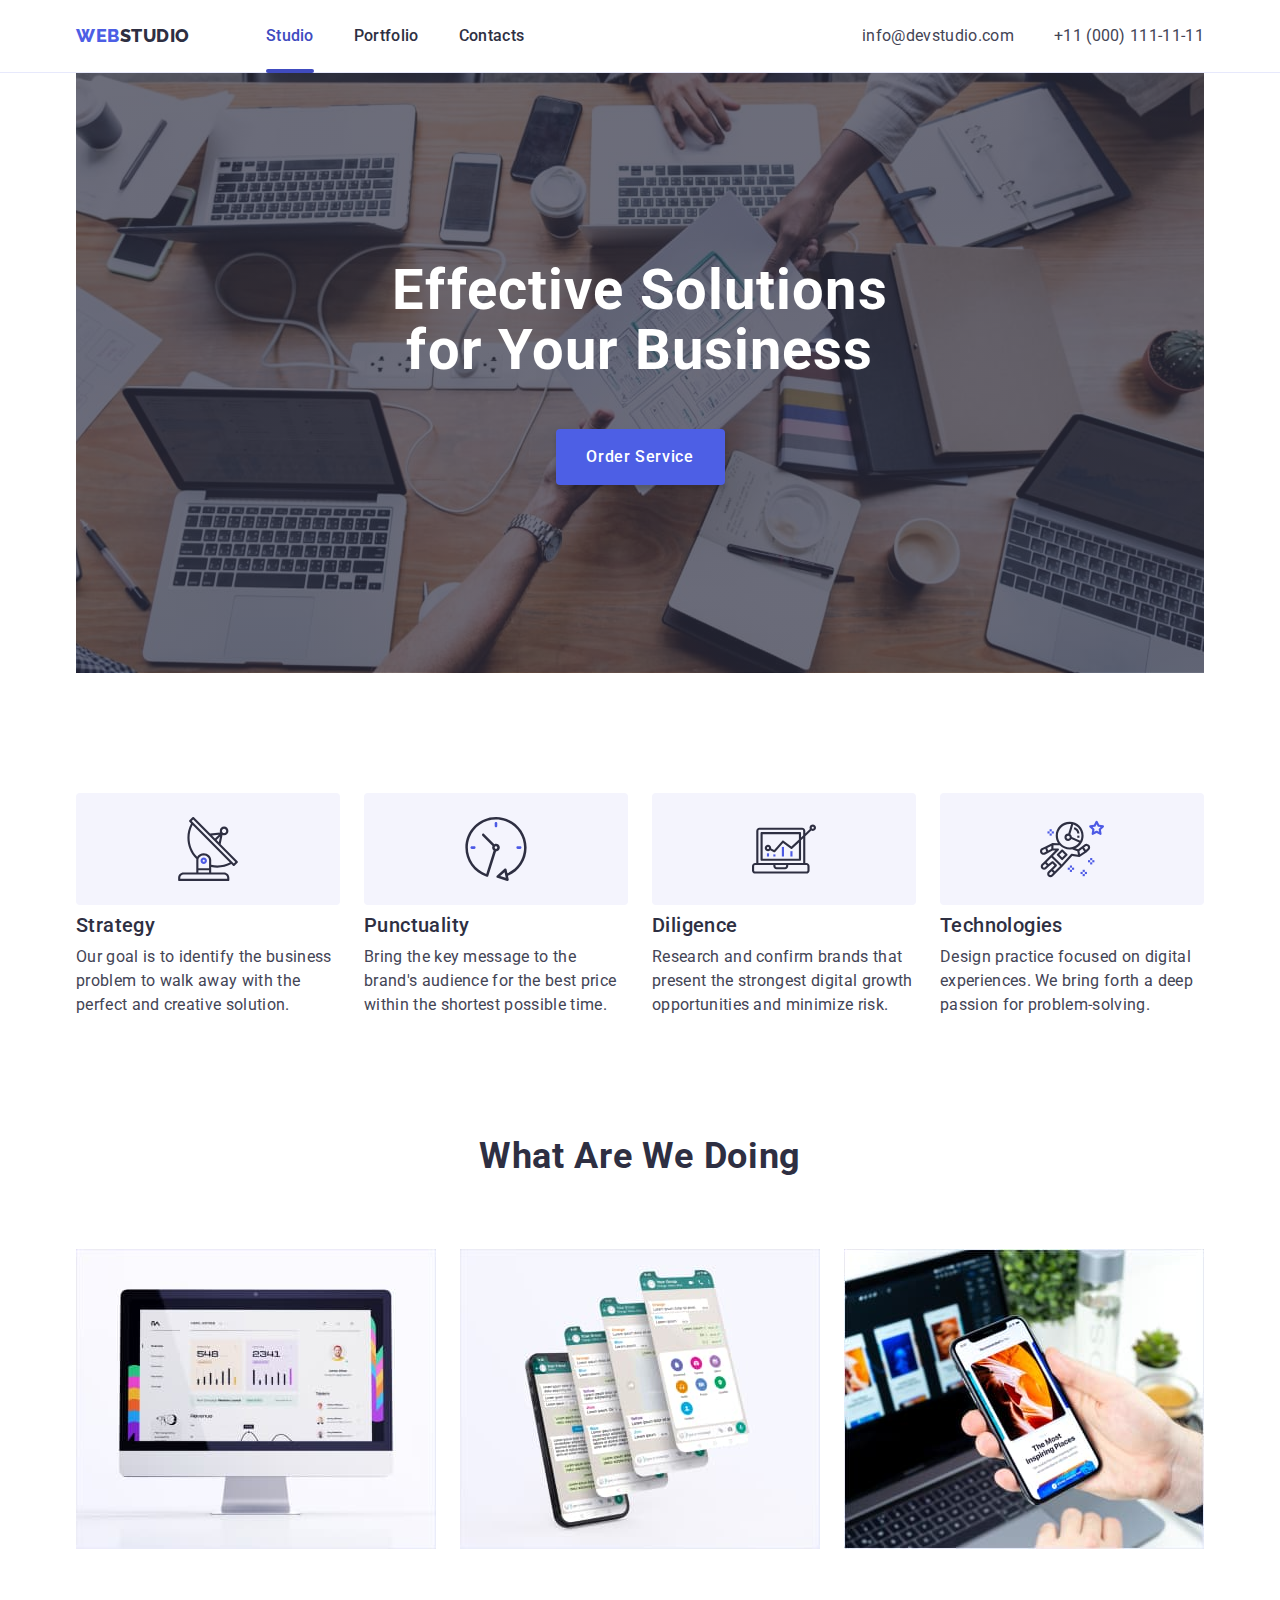
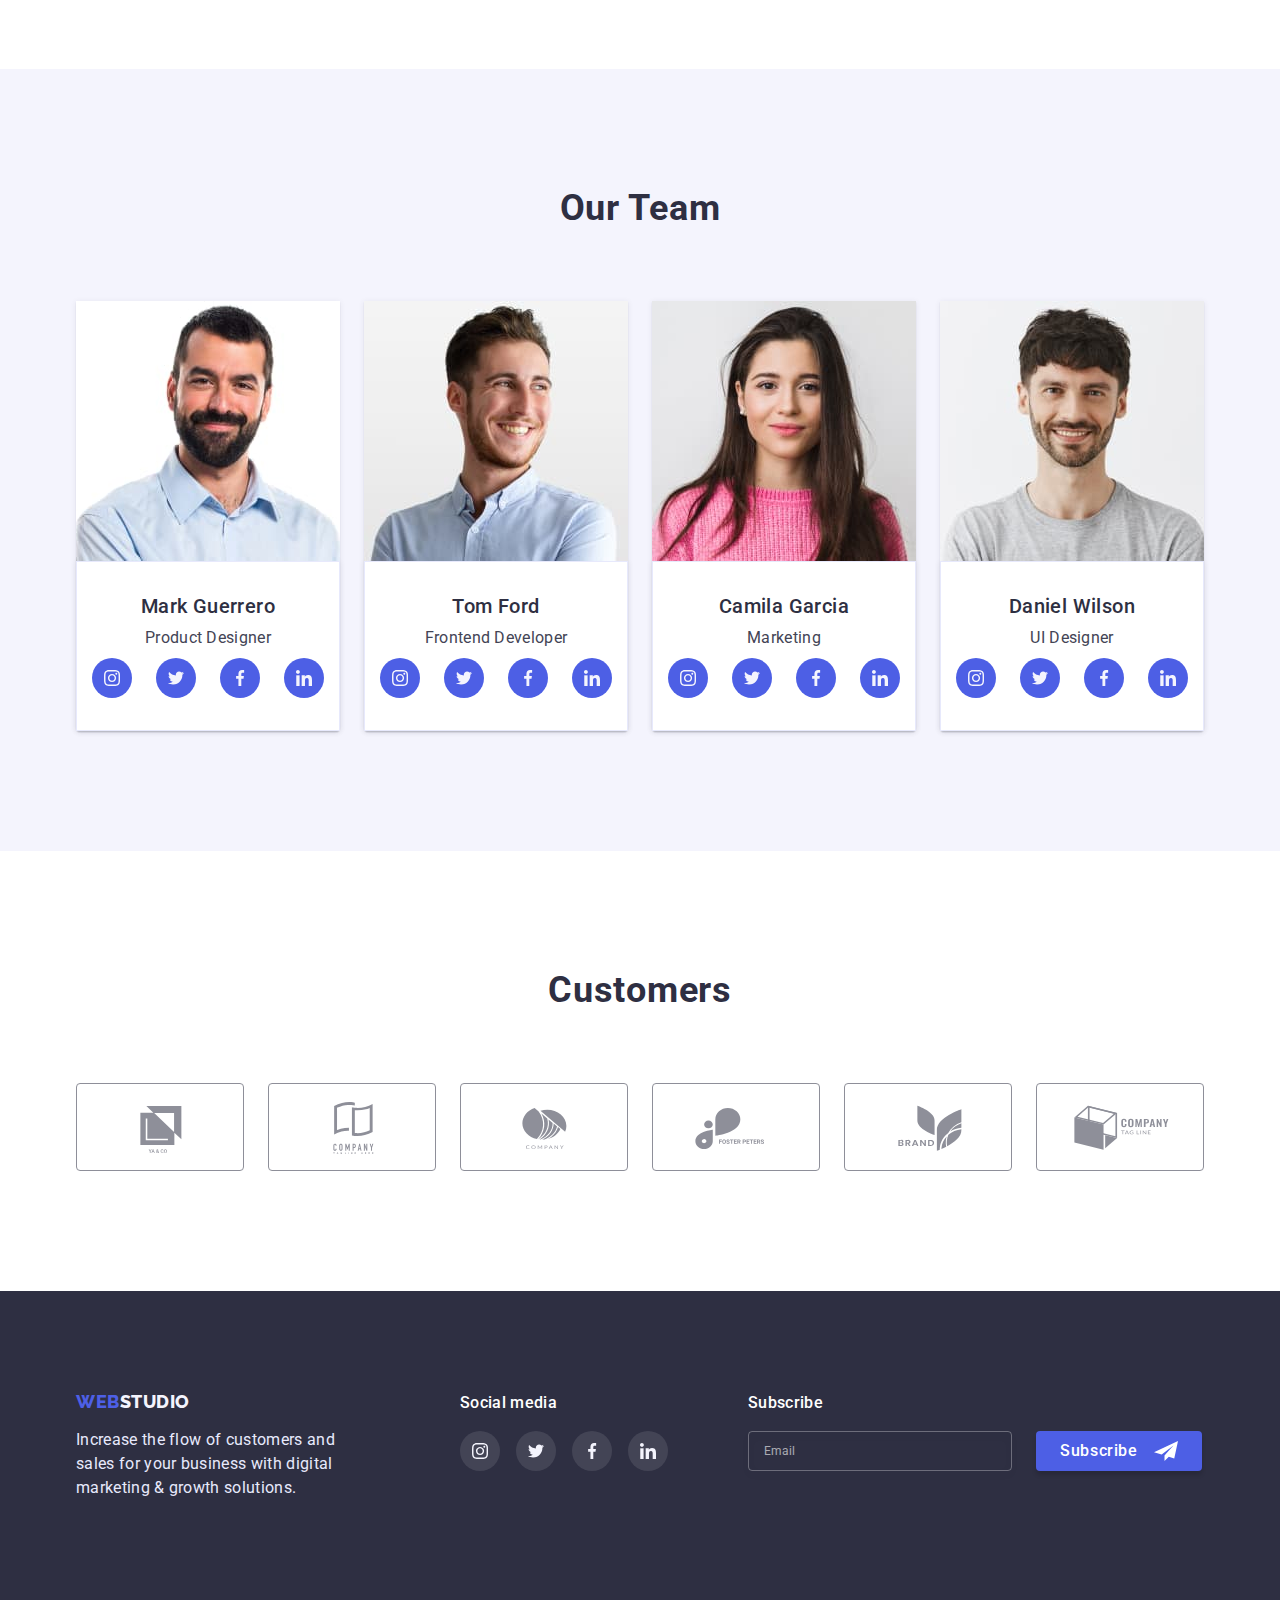
==== index.html @ 73559b74 "modal window" ====
<!DOCTYPE html>
<html lang="en">
<head>
    <meta charset="UTF-8">
    <meta http-equiv="X-UA-Compatible" content="IE=edge">
    <meta name="viewport" content="width=device-width, initial-scale=1.0">
    <title>Document</title>
    <link rel="preconnect" href="https://fonts.googleapis.com"><link rel="preconnect" href="https://fonts.gstatic.com" crossorigin><link href="https://fonts.googleapis.com/css2?family=Raleway:wght@800&family=Roboto:wght@400;500;700;900&display=swap" rel="stylesheet">
    <link rel="stylesheet" href="https://cdn.jsdelivr.net/npm/modern-normalize@1.1.0/modern-normalize.min.css">
    <link rel="stylesheet" href="css/style.css">
</head>
<body>
    <!--HEADER-->
    <header class="page-header">
        <div class="container page-header-container">
            <nav class="page-nav">
                <a class="logo logo-header link" href="#">
                    <p class="logo-text-part-one">Web<span class="logo-text-part-two-theme-light">Studio</span></p>
                </a>
                <ul class="menu list">
                    <li class="menu-item">
                        <a class="memu-link-active menu-link link" href="">Studio</a></li>
                    <li class="menu-item">
                        <a class="menu-link link" href="portfolio.html">Portfolio</a></li>
                    <li class="menu-item">
                        <a class="menu-link link" href="">Contacts</a></li>
                </ul>
            </nav>
            <ul class="contact list">
                <li class="contact-item">
                    <a class="contact-link link" href="mailto:info@devstudio.com">info@devstudio.com</a></li>
                <li class="contact-item">
                    <a class="contact-link link" href="tel:+110001111111">+11 (000) 111-11-11</a></li>
            </ul> 
        </div>    
    </header>
    <main>
        <!--HERO-->
        <section class="hero">
            <div class="container">
                <div class="hero-content-wrapper">
                    <h1 class="title text-center">Effective Solutions for Your Business</h1>
                    <button class="btn modal-btn" type="button" data-modal-open>Order Service</button>
                </div>               
            </div>           
        </section>
        <!--ADVANTADES-->
        <section class="advantades section">
            <div class="container">
                <h2 class="visually-hidden heading">Advantades</h2>
                <ul class="employees list">
                    <li class="employees-card-advantades">
                        <div class="thumb">
                            <svg class="advantades-list-icon" width="64" height="64">
                                <use href="./images/icons.svg#icon-antenna"></use>
                            </svg>
                        </div>

                        <h3 class="subtitle">Strategy</h3>
                        <p class="text-body">Our goal is to identify the business problem to walk away with the perfect and creative solution. </p>
                    </li>
                    <li class="employees-card-advantades">
                        <div class="thumb">
                            <svg class="advantades-list-icon" width="64" height="64">
                                <use href="./images/icons.svg#icon-clock"></use>
                            </svg>
                        </div>
                        <h3 class="subtitle">Punctuality</h3>
                        <p class="text-body">Bring the key message to the brand's audience for the best price within the shortest possible time.</p>
                    </li>
                    <li class="employees-card-advantades">
                        <div class="thumb">
                            <svg class="advantades-list-icon" width="64" height="64">
                                <use href="./images/icons.svg#icon-diagram"></use>
                            </svg>
                        </div>
                        <h3 class="subtitle">Diligence</h3>
                        <p class="text-body">Research and confirm brands that present the strongest digital growth opportunities and minimize risk.</p>
                    </li>
                    <li class="employees-card-advantades">
                        <div class="thumb">
                            <svg class="advantades-list-icon" width="64" height="64">
                                <use href="./images/icons.svg#icon-astronaut"></use>
                            </svg>
                        </div>
                        <h3 class="subtitle">Technologies</h3>
                        <p class="text-body">Design practice focused on digital experiences. We bring forth a deep passion for problem-solving.</p>
                    </li>
                </ul>
            </div>
        </section>
        <!--WHAT ARE WE DOING-->
        <section class="services">
            <div class="container">
                <h2 class="heading text-center">What are we doing</h2>
                <ul class="employees list">
                    <li class="employees-card">
                        <img
                            src="./images/what_are_we_doing/web_site.jpg" 
                            alt="Web Site"
                            width="360"
                            height="300"
                        >
                    </li>
                    <li class="employees-card">
                        <img
                            src="./images/what_are_we_doing/app.jpg" 
                            alt="App"
                            width="360"
                            height="300"
                        >
                    </li>
                    <li class="employees-card">
                        <img
                            src="./images/what_are_we_doing/design.jpg" 
                            alt="Design"
                            width="360"
                            height="300"
                        >
                    </li>
                </ul>
            </div>           
        </section>
        <!--OUR TEAM-->
        <section class="team section">
            <div class="container">
                <h2 class="heading text-center">Our Team</h2>
                <ul class="employees list">
                    <li class="employees-card-four">
                        <img
                            src="./images/our_team/product_designer.jpg" 
                            alt="product designer photo"
                            width="264"
                            height="260"
                        >
                        <div class="employees-card-content-wraper employees-card-content-wraper-team">
                            <h3 class="text-center subtitle">Mark Guerrero</h3>
                            <p class="employees-position text-body text-center">Product Designer</p>
                            <ul class="social-list list">
                                <li class="social-list-item">
                                    <a href="" class="social-list-link">
                                        <svg class="social-list-icon" width="16" height="16">
                                            <use href="./images/icons.svg#icon-instagram"></use>
                                        </svg>
                                    </a>
                                </li>
                                <li class="social-list-item">
                                    <a href="" class="social-list-link">
                                        <svg class="social-list-icon" width="16" height="16">
                                            <use href="./images/icons.svg#icon-twitter"></use>
                                        </svg>
                                    </a>
                                </li>
                                <li class="social-list-item">
                                    <a href="" class="social-list-link">
                                        <svg class="social-list-icon" width="16" height="16">
                                            <use href="./images/icons.svg#icon-facebook"></use>
                                        </svg>
                                    </a>
                                </li>
                                <li class="social-list-item">
                                    <a href="" class="social-list-link">
                                        <svg class="social-list-icon" width="16" height="16">
                                            <use href="./images/icons.svg#icon-linkedin"></use>
                                        </svg>
                                    </a>
                                </li>
                            </ul>
                        </div>                       
                    </li>
                    <li class="employees-card-four">
                        <img
                            src="./images/our_team/frontend_developer.jpg" 
                            alt="frontend developer photo"
                            width="264"
                            height="260"
                        >
                        <div class="employees-card-content-wraper employees-card-content-wraper-team">
                            <h3 class="text-center subtitle">Tom Ford</h3>
                            <p class="employees-position text-body text-center">Frontend Developer</p>
                            <ul class="social-list list">
                                <li class="social-list-item">
                                    <a href="" class="social-list-link">
                                        <svg class="social-list-icon" width="16" height="16">
                                            <use href="./images/icons.svg#icon-instagram"></use>
                                        </svg>
                                    </a>
                                </li>
                                <li class="social-list-item">
                                    <a href="" class="social-list-link">
                                        <svg class="social-list-icon" width="16" height="16">
                                            <use href="./images/icons.svg#icon-twitter"></use>
                                        </svg>
                                    </a>
                                </li>
                                <li class="social-list-item">
                                    <a href="" class="social-list-link">
                                        <svg class="social-list-icon" width="16" height="16">
                                            <use href="./images/icons.svg#icon-facebook"></use>
                                        </svg>
                                    </a>
                                </li>
                                <li class="social-list-item">
                                    <a href="" class="social-list-link">
                                        <svg class="social-list-icon" width="16" height="16">
                                            <use href="./images/icons.svg#icon-linkedin"></use>
                                        </svg>
                                    </a>
                                </li>
                            </ul>      
                        </div>                       
                    </li>
                    <li class="employees-card-four">
                        <img
                            src="./images/our_team/marketing.jpg" 
                            alt="marketing photo"
                            width="264"
                            height="260"
                        >
                        <div class="employees-card-content-wraper employees-card-content-wraper-team">
                            <h3 class="text-center subtitle">Camila Garcia</h3>
                            <p class="employees-position text-body text-center">Marketing</p>
                            <ul class="social-list list">
                                <li class="social-list-item">
                                    <a href="" class="social-list-link">
                                        <svg class="social-list-icon" width="16" height="16">
                                            <use href="./images/icons.svg#icon-instagram"></use>
                                        </svg>
                                    </a>
                                </li>
                                <li class="social-list-item">
                                    <a href="" class="social-list-link">
                                        <svg class="social-list-icon" width="16" height="16">
                                            <use href="./images/icons.svg#icon-twitter"></use>
                                        </svg>
                                    </a>
                                </li>
                                <li class="social-list-item">
                                    <a href="" class="social-list-link">
                                        <svg class="social-list-icon" width="16" height="16">
                                            <use href="./images/icons.svg#icon-facebook"></use>
                                        </svg>
                                    </a>
                                </li>
                                <li class="social-list-item">
                                    <a href="" class="social-list-link">
                                        <svg class="social-list-icon" width="16" height="16">
                                            <use href="./images/icons.svg#icon-linkedin"></use>
                                        </svg>
                                    </a>
                                </li>
                            </ul>        
                        </div>                      
                    </li>
                    <li class="employees-card-four">
                        <img
                            src="./images/our_team/ui_designer.jpg" 
                            alt="ui designer photo"
                            width="264"
                            height="260"
                        >
                        <div class="employees-card-content-wraper employees-card-content-wraper-team">
                            <h3 class="text-center subtitle">Daniel Wilson</h3>
                            <p class="employees-position text-body text-center">UI Designer</p>
                            <ul class="social-list list">
                                <li class="social-list-item">
                                    <a href="" class="social-list-link">
                                        <svg class="social-list-icon" width="16" height="16">
                                            <use href="./images/icons.svg#icon-instagram"></use>
                                        </svg>
                                    </a>
                                </li>
                                <li class="social-list-item">
                                    <a href="" class="social-list-link">
                                        <svg class="social-list-icon" width="16" height="16">
                                            <use href="./images/icons.svg#icon-twitter"></use>
                                        </svg>
                                    </a>
                                </li>
                                <li class="social-list-item">
                                    <a href="" class="social-list-link">
                                        <svg class="social-list-icon" width="16" height="16">
                                            <use href="./images/icons.svg#icon-facebook"></use>
                                        </svg>
                                    </a>
                                </li>
                                <li class="social-list-item">
                                    <a href="" class="social-list-link">
                                        <svg class="social-list-icon" width="16" height="16">
                                            <use href="./images/icons.svg#icon-linkedin"></use>
                                        </svg>
                                    </a>
                                </li>
                            </ul>        
                        </div>                        
                    </li>
                </ul>
            </div>
        </section>
        <!--CUSTOMERS-->
        <section class="customers section">
            <h2 class="heading text-center">Customers</h2>
            <ul class="customers-list list">
                <li class="customers-list-item">
                    <a href="#" class="customers-list-link">
                        <svg class="customers-list-icon" width="104" height="56">
                            <use href="./images/icons.svg#icon-logo-ya-co"></use>
                        </svg>
                    </a>
                </li>
                <li class="customers-list-item">
                    <a href="" class="customers-list-link">
                        <svg class="customers-list-icon" width="104" height="56">
                            <use href="./images/icons.svg#icon-logo-tagline-here"></use>
                        </svg>
                    </a>
                </li>
                <li class="customers-list-item">
                    <a href="" class="customers-list-link">
                        <svg class="customers-list-icon" width="104" height="56">
                            <use href="./images/icons.svg#icon-logo-company" class="icon"></use>
                        </svg>
                    </a>
                </li>
                <li class="customers-list-item">
                    <a href="" class="customers-list-link">
                        <svg class="customers-list-icon" width="104" height="56">
                            <use href="./images/icons.svg#icon-logo-foster-peters"></use>
                        </svg>
                    </a>
                </li>
                <li class="customers-list-item">
                    <a href="" class="customers-list-link">
                        <svg class="customers-list-icon" width="104" height="56">
                            <use href="./images/icons.svg#icon-logo-brand"></use>
                        </svg>
                    </a>
                </li>
                <li class="customers-list-item">
                    <a href="" class="customers-list-link">
                        <svg class="customers-list-icon" width="104" height="56">
                            <use href="./images/icons.svg#icon-logo-tag-line"></use>
                        </svg>
                    </a>
                </li>
            </ul>
        </section>         
    </main>
    <!--FOOTER-->
    <footer class="footer">
        <div class="container footer-wrap">
            <div class="footer-part-one">
                <a class="logo link" href="./index.html">
                    <p class="logo-text-part-one">Web<span class="logo-text-part-two-theme-dark">Studio</span></p>
                </a>
                <p class="text-footer text-theme-dark text-body">Increase the flow of customers and sales for your business with digital marketing & growth solutions.</p>
            </div>
            <div class="footer-part-two">
                <h4 class="subtitle-footer">Social media</h4>
                <ul class="social-list list">
                    <li class="social-list-item">
                        <a href="" class="social-list-link-dark">
                            <svg class="social-list-icon" width="16" height="16">
                                <use href="./images/icons.svg#icon-instagram"></use>
                            </svg>
                        </a>
                    </li>
                    <li class="social-list-item">
                        <a href="" class="social-list-link-dark">
                            <svg class="social-list-icon" width="16" height="16">
                                <use href="./images/icons.svg#icon-twitter"></use>
                            </svg>
                        </a>
                    </li>
                    <li class="social-list-item">
                        <a href="" class="social-list-link-dark">
                            <svg class="social-list-icon" width="16" height="16">
                                <use href="./images/icons.svg#icon-facebook"></use>
                            </svg>
                        </a>
                    </li>
                    <li class="social-list-item">
                        <a href="" class="social-list-link-dark">
                            <svg class="social-list-icon" width="16" height="16">
                                <use href="./images/icons.svg#icon-linkedin"></use>
                            </svg>
                        </a>
                    </li>
                </ul>
            </div>
            <div class="footer-part-three">
                <h4 class="subtitle-footer">Subscribe</h4>
                <div class="footer-part-three-wrap">
                    <label class="footer-field">
                        <span class="footer-input-desc">Email</span>               
                        <span class="footer-input-wrap">
                            <input 
                            type="email" 
                            name="user_email" 
                            class="text-theme-dark text-body footer-input"
                            pattern="[a-zA-Z0-9]+@[a-zA-Z0-9]+\.[a-zA-Z0-9]+$"
                            />           
                        </span>            
                    </label>
                    <button type="submit" class="modal-btn-footer">Subscribe
                        <svg class="footer-btn-icon" width="24" height="24">
                            <use href="./images/icons.svg#icon-icon-telegram"></use>
                        </svg>
                    </button> 
                </div>
            </div>
        </div>  
    </footer>
    <div class="backdrop is-hidden" data-modal>
        <div class="modal">
            <button type="button" class="modal-close-btn" data-modal-close>
                <svg class="modal-close-btn-icon" width="8" height="8">
                    <use href="./images/icons.svg#icon-close"></use>
                </svg>
            </button>
            <form class="modal-form"> 
                <b class="form-title">Leave your contacts and we will call you back</b>     
                <label class="modal-form-field">
                    <span class="modal-form-inpet-desc">Name</span>               
                    <span class="modal-form-input-wrap">
                        <input
                         type="text" 
                         name="user_name" 
                         class="modal-form-input" 
                         pattern="^[a-zA-Z]+$" 
                         minlength="2"
                         />
                         <svg class="modal-form-input-icon" width="18" height="24">
                            <use href="./images/icons.svg#icon-person"></use>
                         </svg> 
                    </span>             
                </label>
                <label class="modal-form-field">
                    <span class="modal-form-inpet-desc">Phone</span>               
                    <span class="modal-form-input-wrap">
                        <input 
                        type="tel" 
                        name="user_phone" 
                        class="modal-form-input" 
                        pattern="[0-9]{3}-[0-9]{3}-[0-9]{2}-[0-9]{2}"
                        title="xxx-xxx-xx-xx"
                        />
                        <svg class="modal-form-input-icon" width="18" height="24">
                            <use href="./images/icons.svg#icon-phone"></use>
                        </svg>
                    </span>              
                </label>
                <label class="modal-form-field">
                    <span class="modal-form-inpet-desc">Email</span>               
                    <span class="modal-form-input-wrap">
                        <input 
                        type="email" 
                        name="user_email" 
                        class="modal-form-input"
                        pattern="[a-zA-Z0-9]+@[a-zA-Z0-9]+\.[a-zA-Z0-9]+$"
                        />
                        <svg class="modal-form-input-icon" width="18" height="24">
                            <use href="./images/icons.svg#icon-email"></use>
                        </svg> 
                    </span>             
                </label>
                <label class="modal-form-field">
                    <span class="modal-form-input-desc">Comment</span>               
                    <textarea
                    name="user_comment"     
                    class="modal-form-message" 
                    placeholder="Text input"
                    ></textarea>          
                </label>
                <input 
                id="user-policy" 
                type="checkbox"
                name="user-policy" 
                class="visually-hidden modal-form-chek">
                <label for="user-policy" class="modal-form-chek-desc"
                    >I accept the terms and conditions of the&nbsp;<a href="" class="user-policy-link">Privacy Policy</a>
                </label>
                <button type="submit" class="modal-btn">Send</button>
            </form>
        </div>
    </div>
    <script src="./js/modal.js"></script>
</body>
</html>
---- css/style.css ----
:root{ 
    --accent-color: #4d5fe5; 
    --accent-color-hover: #404BBF;
    --primary-text-color-theme-light: #2e2f42;
    --primary-text-color-theme-dark:#ffff;
    --secondary-text-color-theme-light: #434455;
    --secondary-text-color-theme-dark: #e7e9fc;    
    --background-color-body-theme-light: #ffff;
    --background-color-body-theme-dark:#2E2F42;
    --additiomal-color: #F4F4FD;
    --timing-function: 250ms cubic-bezier(0.4, 0, 0.2, 1)
}
body{
    font-family: 'Roboto', sans-serif;
    color: var(--primary-text-color-theme-light);
    background-color: var(--background-color-body-theme-light);
}
h1,
h2,
h3,
h4,
p{
    margin-top: 0;
    margin-bottom: 0;
}
ol,
ul{
    margin-top: 0;
    margin-bottom: 0;
    padding-left: 0;
}
img{
    display: block;
}
button{
    cursor: pointer;
}
.list {
    list-style: none;
}
.link{
    text-decoration: none;
    color: none;
}
.container{
    width: 1158px;
    margin-left: auto;
    margin-right: auto;
    padding-left: 15px;
    padding-right: 15px;
}
.section{
    padding-top: 120px;
    padding-bottom: 120px;
}
.visually-hidden {
    position: absolute;
    width: 1px;
    height: 1px;
    margin: -1px;
    border: 0;
    padding: 0;
    white-space: nowrap;
    clip-path: inset(100%);
    clip: rect(0 0 0 0);
    overflow: hidden;
  }
/*==========COMPONENTS==========*/
.title{
    width: 496px;
    font-size: 56px;  
    line-height: 1.07;
    letter-spacing: 0.02em;
    color: var(--primary-text-color-theme-dark);
    margin-right: auto;
    margin-left: auto;
    text-align: center;
    margin-bottom: 48px;    
}
.heading{
    font-size: 36px;
    line-height: 1.11;
    letter-spacing: 0.02em;
    text-transform: capitalize;
    margin-bottom: 72px;    
}
.subtitle{
    font-weight: 500;
    font-size: 20px;
    line-height: 1.2;
    letter-spacing: 0.02em;
    margin-bottom: 8px;        
}
.subtitle-link{
    color: var(--primary-text-color-theme-light);
}
.subtitle-footer{
    font-weight: 500;
    font-size: 16px;
    line-height: 1.5;
    letter-spacing: 0.02em;
    color: var(--primary-text-color-theme-dark);
    margin-bottom: 16px; 
}
.text-body{
    font-size: 16px;
    line-height: 1.5;
    letter-spacing: 0.02em;
    color: var(--secondary-text-color-theme-light); 
}
.text-center{
    text-align: center;
}
/*logo*/
.logo-text-part-one{
    font-family: 'Raleway';
    font-weight: 800;
    font-size: 18px;
    line-height: 1.17;
    letter-spacing: 0.03em;
    text-transform: uppercase;
    color: var(--accent-color);
}
.logo-text-part-two-theme-light{
    color: var(--primary-text-color-theme-light);
}
.logo-text-part-two-theme-dark{
    color: var(--additiomal-color)
}
/*/logo*/

/*==========EMPLOYEES==========*/
.employees{
    display: flex;
    flex-wrap: wrap;  
    justify-content: center;
}
.employees-card-content-wraper{
    padding-top: 32px;
    padding-bottom: 32px;
    padding-left: 15px;
    padding-right: 15px;
    border: 1px solid #E7E9FC;;
    box-shadow: 0px 1px 6px rgba(46, 47, 66, 0.08); 
}
.employees-card-advantades:not(:nth-child(4n)){
    margin-right: 24px;    
}
.employees-card-advantades{
    width: 264px;    
    /*flex-basis: calc((100%-48px)/4);*/
}
.employees-card:not(:nth-child(3n)){
    margin-right: 24px;
}
.employees-card:not(:nth-last-child(-n+3)){
    margin-bottom: 48px;
}
.employees-card-filtres:not(:nth-child(5n)){
    margin-right: 24px;
}
.employees-card-four:not(:nth-child(4n)){
    margin-right: 24px;
}
.employees-card-four{
   /* flex-basis: calc((100%-40px)/4);*/
    background: var(--background-color-body-theme-light);
    box-shadow: 0px 1px 6px rgba(46, 47, 66, 0.08), 0px 1px 1px rgba(46, 47, 66, 0.16), 0px 2px 1px rgba(46, 47, 66, 0.08);
    border-radius: 0px 0px 4px 4px;
}
/*==========EMPLOYEES==========*/
/*==========HEADER==========*/
.page-header{   
    padding-top: 24px;
    padding-bottom: 24px;
    border-bottom: 1px solid var(--secondary-text-color-theme-dark);
}
.page-header-container{
    display: flex;
    align-items: center;
}
.page-nav{
    display: flex;
    align-items: center;
}
.logo-header{
    margin-right: 76px;
}
.menu{
    display: flex;
}
.menu-item:not(:last-child){
    margin-right: 40px;
}
.menu-link{
    position: relative;
    font-weight: 500;
    font-size: 16px;
    line-height: 1.5;
    letter-spacing: 0.02em;  
    color: var(--primary-text-color-theme-light); 
    transition: color var(--timing-function);  
}
.memu-link-active{
    color: var(--accent-color-hover);
}
.menu-link:hover,
.menu-link:focus{
    color: var(--accent-color-hover);
}
.menu-link::after,
.memu-link-active::after{
    content: "";
    position: absolute;
    left: 0;
    bottom:-28px; 
    display: block;
    width: 100%;
    height: 4px;
    background-color: var(--accent-color-hover);
    border-radius: 2px;   
}
.menu-link::after{
    opacity: 0;
    transition: opacity var(--timing-function);  
}
.memu-link-active::after{
    opacity: 1;
}

.menu-link:hover::after,
.menu-link:focus::after{
    opacity: 1;   
}
.contact{
    display: flex;
    margin-left: auto;
}
.contact-item:not(:last-child){
    margin-right: 40px;    
}
.contact-link{
    font-weight: 400;
    font-size: 16px;
    line-height: 0.5;
    letter-spacing: 0.02em;
    color: var(--secondary-text-color-theme-light);
    cursor: default;
    transition: color var(--timing-function);
}
.contact-link:hover,
.contact-link:focus{
    color: var(--accent-color-hover);
}
/*==========/HEADER==========*/
/*==========HERO==========*/
.hero-content-wrapper{
    max-width: 1440px;
    margin-left: auto;
    margin-right: auto;
    background: #2E2F42;
    padding-top: 188px;
    padding-bottom: 188px;
    background-image:linear-gradient(rgba(46, 47, 66, 0.7),rgba(46, 47, 66, 0.7)),  url("../images/hero/people-office.jpg");
    background-repeat: no-repeat;
    background-position: center;
    background-size: cover;
}
.modal-btn{
    font-weight: 500;
    font-size: 16px;
    line-height: 1.07;
    width: 169px;
    height: 56px;
    line-height: 1.5;
    letter-spacing: 0.04em;
    color: var(--primary-text-color-theme-dark);
    background: var(--accent-color);
    box-shadow: 0px 4px 4px rgba(0, 0, 0, 0.15);
    border-radius: 4px;
    margin:0 auto;
    display: block; 
    border: none;
    transition: background-color var(--timing-function)
}
.modal-btn:hover,
.modal-btn:focus{
    background-color: var(--accent-color-hover);  
}
/*==========/HERO SECTION==========*/
/*==========ADVANTADES==========*/
.thumb{
    width: 264px;
    height: 112px;
    display: flex;
    align-items: center;
    justify-content: center; 
    background: var(--additiomal-color);
    border-radius: 4px;
    margin-bottom: 8px;
}
/*==========/ADVANTADES==========*/
/*==========SERVICES==========*/
.services{
    padding-bottom: 120px;
}
/*==========/SERVISES========*/
/*==========TEAM==========*/
.team{
    background: var(--additiomal-color);
}
.employees-position{   
    margin-bottom: 8px;
}
.social-list{
    display: flex;
    justify-content: space-between;   
}
.social-list-link{
    display: flex;
    justify-content: center;
    align-items: center;
    width: 40px;
    height: 40px;
    border-radius: 50%;
    background-color: var(--accent-color);
    transition: background-color var(--timing-function);
}
.social-list-link:hover,
.social-list-link:focus{
    background-color: var(--accent-color-hover);
}
.social-list-icon{
    fill: var(--additiomal-color);
}
/*==========/TEAМ=====*/
/*==========CUSTOMERS==========*/
.customers-list{
    display: flex;
    justify-content: center;
    gap: 24px;
}
.customers-list-link{
    display: flex;
    justify-content: center;
    align-items: center;
    width: 168px;
    height: 88px;
    fill: #8E8F99;    
    border: 1px solid #8E8F99;
    border-radius: 4px;
    transition: border var(--timing-function), fill var(--timing-function);
}
.customers-list-link:hover,
.customers-list-link:focus{
    border: 1px solid var(--accent-color-hover);
    fill: #404BBF;
}
/*==========/CUSTOMERS==========*/
/*==========FOOTER=======*/
.footer{
    color: var(--secondary-text-color-theme-dark);
    padding-top: 100px ;
    padding-bottom: 100px;
    background-color: var(--background-color-body-theme-dark);
}
.footer-wrap{
    display: flex;
}
.footer-part-one{
    width: 264px;
    margin-right: 120px; 
}
.text-footer{
    margin-top: 16px; 
}
.footer-part-two{
    width: 208px; 
    margin-right: 80px;
}
.text-theme-dark{
    color: var(--secondary-text-color-theme-dark);
}
.social-list-link-dark{
    display: flex;
    justify-content: center;
    align-items: center;
    width: 40px;
    height: 40px;
    border-radius: 50%;
    background: rgba(255, 255, 255, 0.1);
    transition: background-color var(--timing-function);
}
.social-list-link-dark:hover,
.social-list-link-dark:focus{
    background-color: #31D0AA;
}
.footer-part-three-wrap{
    display: flex;
    align-items: center;
    position: relative;

   


}
.footer-input-wrap{
    margin-right: 24px;

}
.footer-input-desc{
    position: absolute;
    top: 50%;
    left: 16px;
    transform: translate(0,-50%);
    font-size: 12px;
    line-height: 24px;
    color: rgba(255, 255, 255, 0.6);


}
.footer-input{
    width: 264px;
    height: 40px;
    border: 1px solid rgba(255, 255, 255, 0.3);
    filter: drop-shadow(0px 4px 4px rgba(0, 0, 0, 0.15));
    border-radius: 4px;
    background-color: transparent; 
    transition: border-color var(--timing-function);
    padding: 0 16px;
    outline: none;
 
}
.footer-input:focus
{
   
    border-color: var(--accent-color);
}

.modal-btn-footer{
    font-weight: 500;
    font-size: 16px;
    line-height: 1.07;
    padding: 8px 24px;
 
    line-height: 1.5;
    letter-spacing: 0.04em;
    color: var(--primary-text-color-theme-dark);
    background: var(--accent-color);
    box-shadow: 0px 4px 4px rgba(0, 0, 0, 0.15);
    border-radius: 4px;
    margin:0 auto;
    display: flex;
    align-items: center;
    gap: 16px; 
    border: none;
    transition: background-color var(--timing-function);

    

}




.modal-btn-footer:hover,
.modal-btn-footer:focus{
    background-color: var(--accent-color-hover);  
}

/*==========/FOOTER==========*/
/*==========PORTFOLIO=======*/
.portfolio{
    padding-top: 96px;
    padding-bottom: 120px;
}
.portfolio-card-link{ 
    display: block;
    width: 100%;
    height: 100%;
    background: var(--background-color-body-theme-light);
    transition: box-shadow var(--timing-function);  
}
.portfolio-card-link:hover,
.portfolio-card-link:focus{    
    box-shadow: 0px 1px 6px rgba(46, 47, 66, 0.08), 0px 1px 1px rgba(46, 47, 66, 0.16), 0px 2px 1px rgba(46, 47, 66, 0.08);
}
.portfolio-card-img-wrapper{
    position: relative;
    overflow: hidden;
}
.overlay{
    position: absolute;
    top: 0;
    left: 0;
    background-color: var(--accent-color);
    width: 100%;
    height: 100%;
    overflow-y: scroll;
    transform: translate(0,100%);
    transition: transform 500ms cubic-bezier(0.4, 0, 0.2, 1);
    padding: 40px 32px;
}
.portfolio-card-link:hover .overlay,
.portfolio-card-link:focus .overlay{
    transform: translate(0,0);
}
/*==========/PORTFOLIO=======*/
/*==========PORTFOLIO FILTRES=======*/
.filtres{   
    margin-bottom: 72px; 
}
.filtres-btn{
    color: var(--accent-color);
    font-weight: 500;
    font-size: 16px;
    line-height: 1.5;
    background: var(--additiomal-color);
    border: 1px solid var(--secondary-text-color-theme-dark); 
    padding: 12px 24px;
    transition: color var(--timing-function), background-color var(--timing-function), box-shadow var(--timing-function);
}
.filtres-btn:hover,
.filtres-btn:focus{
    color: var(--primary-text-color-theme-dark);
    background-color: var(--accent-color-hover);
    box-shadow: 0px 3px 1px rgba(0, 0, 0, 0.1), 0px 2px 1px rgba(0, 0, 0, 0.08), 0px 2px 2px rgba(0, 0, 0, 0.12);    
}
/*==========/PORTFOLIO FILTRES========*/
/*==========MODAL WINDOV/==========*/
.backdrop{
    position: fixed;
    top: 0;
    left: 0;
    z-index: 100;
    width: 100%;
    height: 100%;
    background-color: rgba(46, 47, 66, 0.4);
    transition: opacity 500ms cubic-bezier(0.4, 0, 0.2, 1), visibility 500ms cubic-bezier(0.4, 0, 0.2, 1);
}
.backdrop.is-hidden{
    opacity: 0;
    visibility: hidden;
    pointer-events: none;
}
.modal{
    position: absolute;
    top: 50%;
    left: 50%;
    transform: translate(-50%, -50%);
    width: 408px;
   
    background: #FCFCFC;
    box-shadow: 0px 1px 1px rgba(0, 0, 0, 0.14), 0px 1px 3px rgba(0, 0, 0, 0.12), 0px 2px 1px rgba(0, 0, 0, 0.2);
    border-radius: 4px;
    transition: transform var(--timing-function);
    padding: 24px;
}
.modal-close-btn{
    position: absolute;
    top: 24px;
    right: 24px;
    display: flex;
    justify-content: center;
    align-items: center;
    width: 24px;
    height: 24px;
    border-radius: 50%;
    background-color: #E7E9FC;
    border: 1px solid rgba(0, 0, 0, 0.1);
    padding: 0;
    transition: background-color var(--timing-function), fill var(--timing-function);
}
.modal-close-btn:hover,
.modal-close-btn:focus{
    background-color: var(--accent-color-hover);
}
.modal-close-btn-icon{
    transition: fill var(--timing-function);
}
.modal-close-btn:hover .modal-close-btn-icon,
.modal-close-btn:focus .modal-close-btn-icon{
    fill: var(--primary-text-color-theme-dark);
}
/*==========MODAL WINDOV/==========*/
/*==========MODAL FORM/==========*/
.form-title{
    margin-top: 48px;
    margin-bottom: 16px;
    font-size: 16px;
    line-height: 1.5;
    text-align: center;
    letter-spacing: 0.02em;
    color: var(--primary-text-color-theme-light)
}
.modal-form{
    display: flex;
    flex-direction: column;
    justify-content: center;
}
.modal-form-field{
    margin-bottom: 16px;

}
.modal-form-input-wrap{
    display: block;
    position: relative;

}
.modal-form-input-desc{
    display: block;
    font-size: 12px;
    line-height: 1.33; 
    letter-spacing: 0.04em;
    color: #8E8F99;
    margin-bottom: 4px; 
}
.modal-form-input{
    width: 100%;
    height: 40px;
    border: 1px solid rgba(33, 33, 33, 0.2);
    border-radius: 4px;
    padding-left: 38px;
    font-size: 16px;
    line-height: 1.5;
    letter-spacing: 0.02em;
    color: var(--secondary-text-color-theme-light);
    transition: border-color var(--timing-function); 

}


.modal-form-input-icon{
    position: absolute;
    top: 50%;
    left: 16px;
    transform: translate(0,-50%);
    transition: fill var(--timing-function);
}
.modal-form-input:focus{
    outline: none;
    border-color: var(--accent-color);
}
.modal-form-input:focus + .modal-form-input-icon{
    fill: var(--accent-color);

}
.modal-form-message{
    resize: none;
    width: 100%;
    height: 120px;
    padding: 8px 16px;
    font-size: 16px;
    line-height: 1.5;
    letter-spacing: 0.02em;
    color: var(--secondary-text-color-theme-light);
    border-radius: 4px;
    transition: border-color var(--timing-function);
}

.modal-form-message::placeholder{
    font-size: 12px;
    line-height: 1.33;
    letter-spacing: 0.04em;
    color: rgba(117, 117, 117, 0.5);
}
.modal-form-message:focus{
    outline: none;
    border-color: var(--accent-color);

}


.modal-form-chek-desc::before{ 
    display: block; 
    width: 16px;
    height: 16px;
    margin-right: 8px;
    border: 1.25px solid #2E2F42;
    border-radius: 2px;
    content: '';
    cursor: pointer;
    transition: fill var(--timing-function), background-color var(--timing-function), box-shadow var(--timing-function);

}
.modal-form-chek:checked + .modal-form-chek-desc::before{
 
   
   
    background-color: var(--accent-color);
    background-image: url(../images/vector.svg);
    background-repeat: no-repeat;
    background-position: center;
    background-size: cover;


}
/*.modal-form-chek:focus + .modal-form-chek-desc::before{
   
  opacity: ;
}*/
.modal-form-chek-desc{
    display: flex;
    align-items: center;
    font-size: 12px;
    line-height: 1.33;
    letter-spacing: 0.04em;
    color: #757575;
    margin-bottom: 24px;


}

.user-policy-link{
    color: var(--accent-color);
}
/*==========/MODAL FORM/==========*/
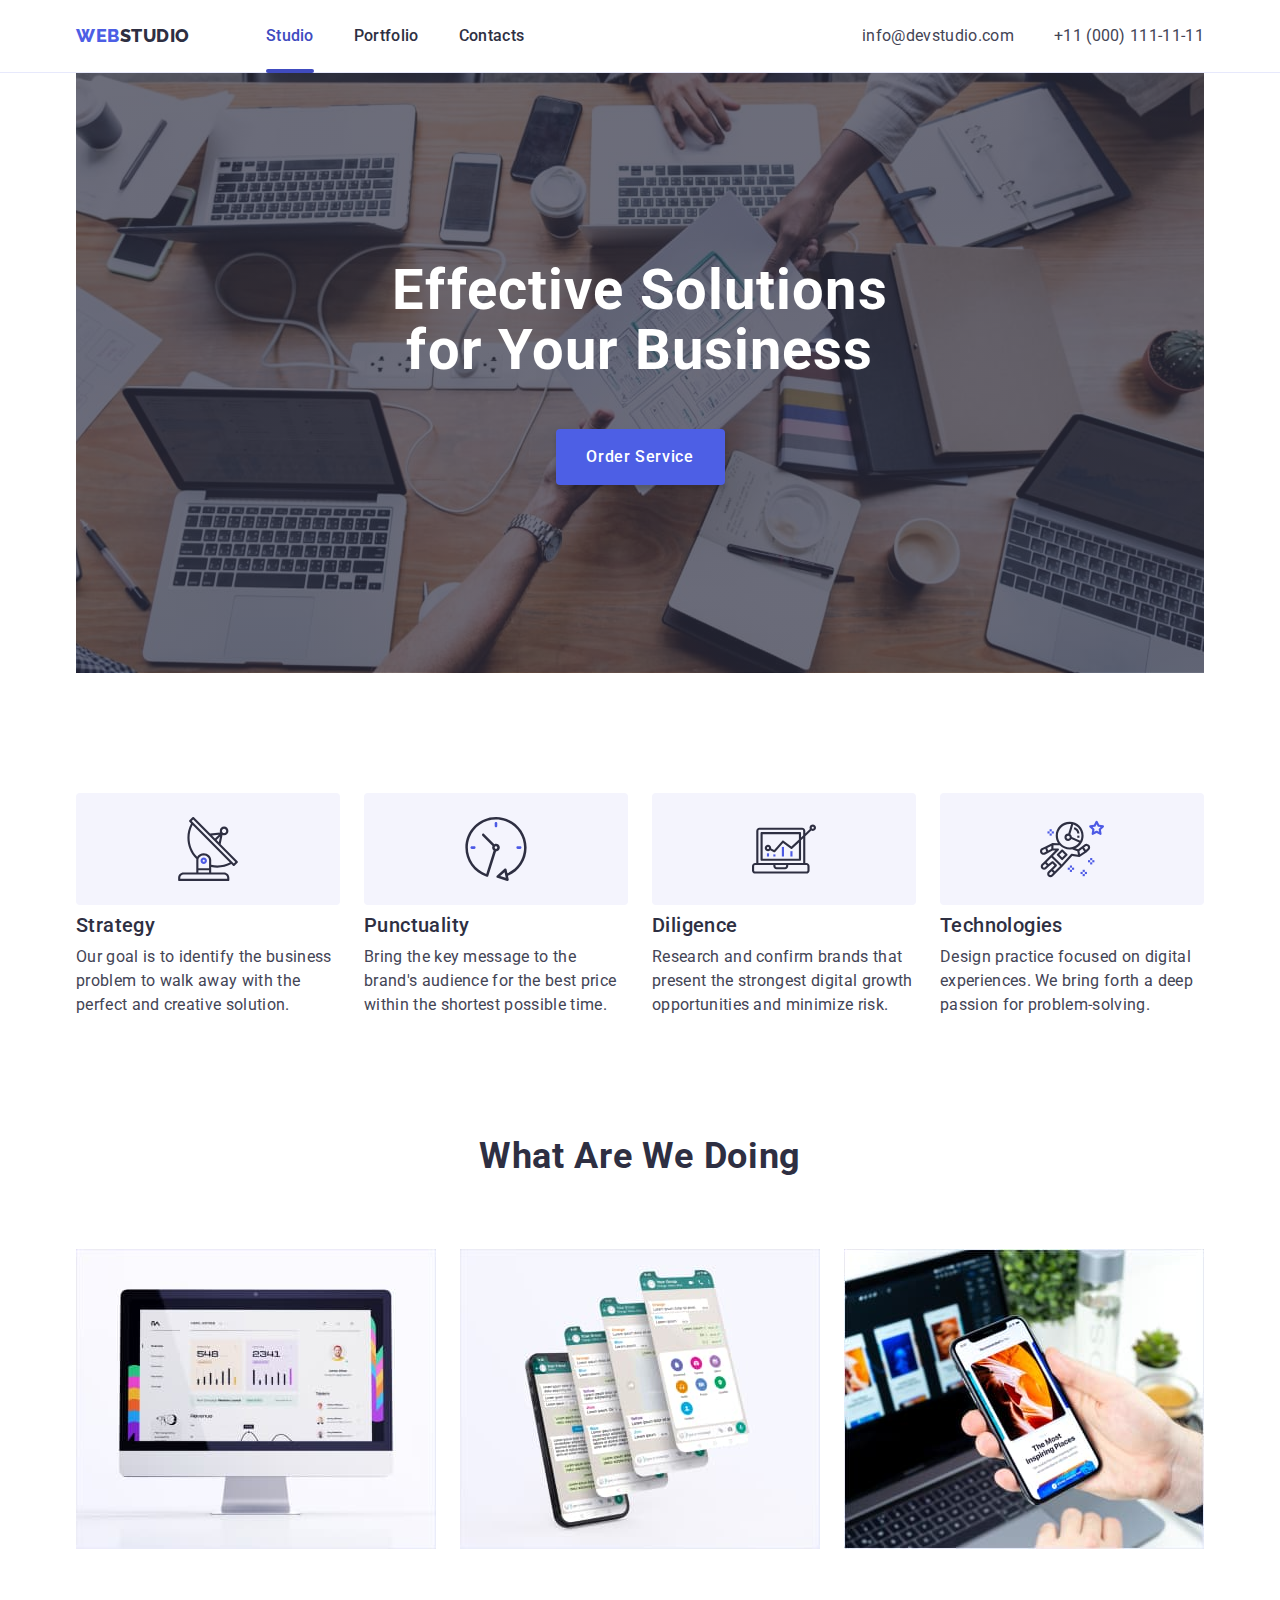
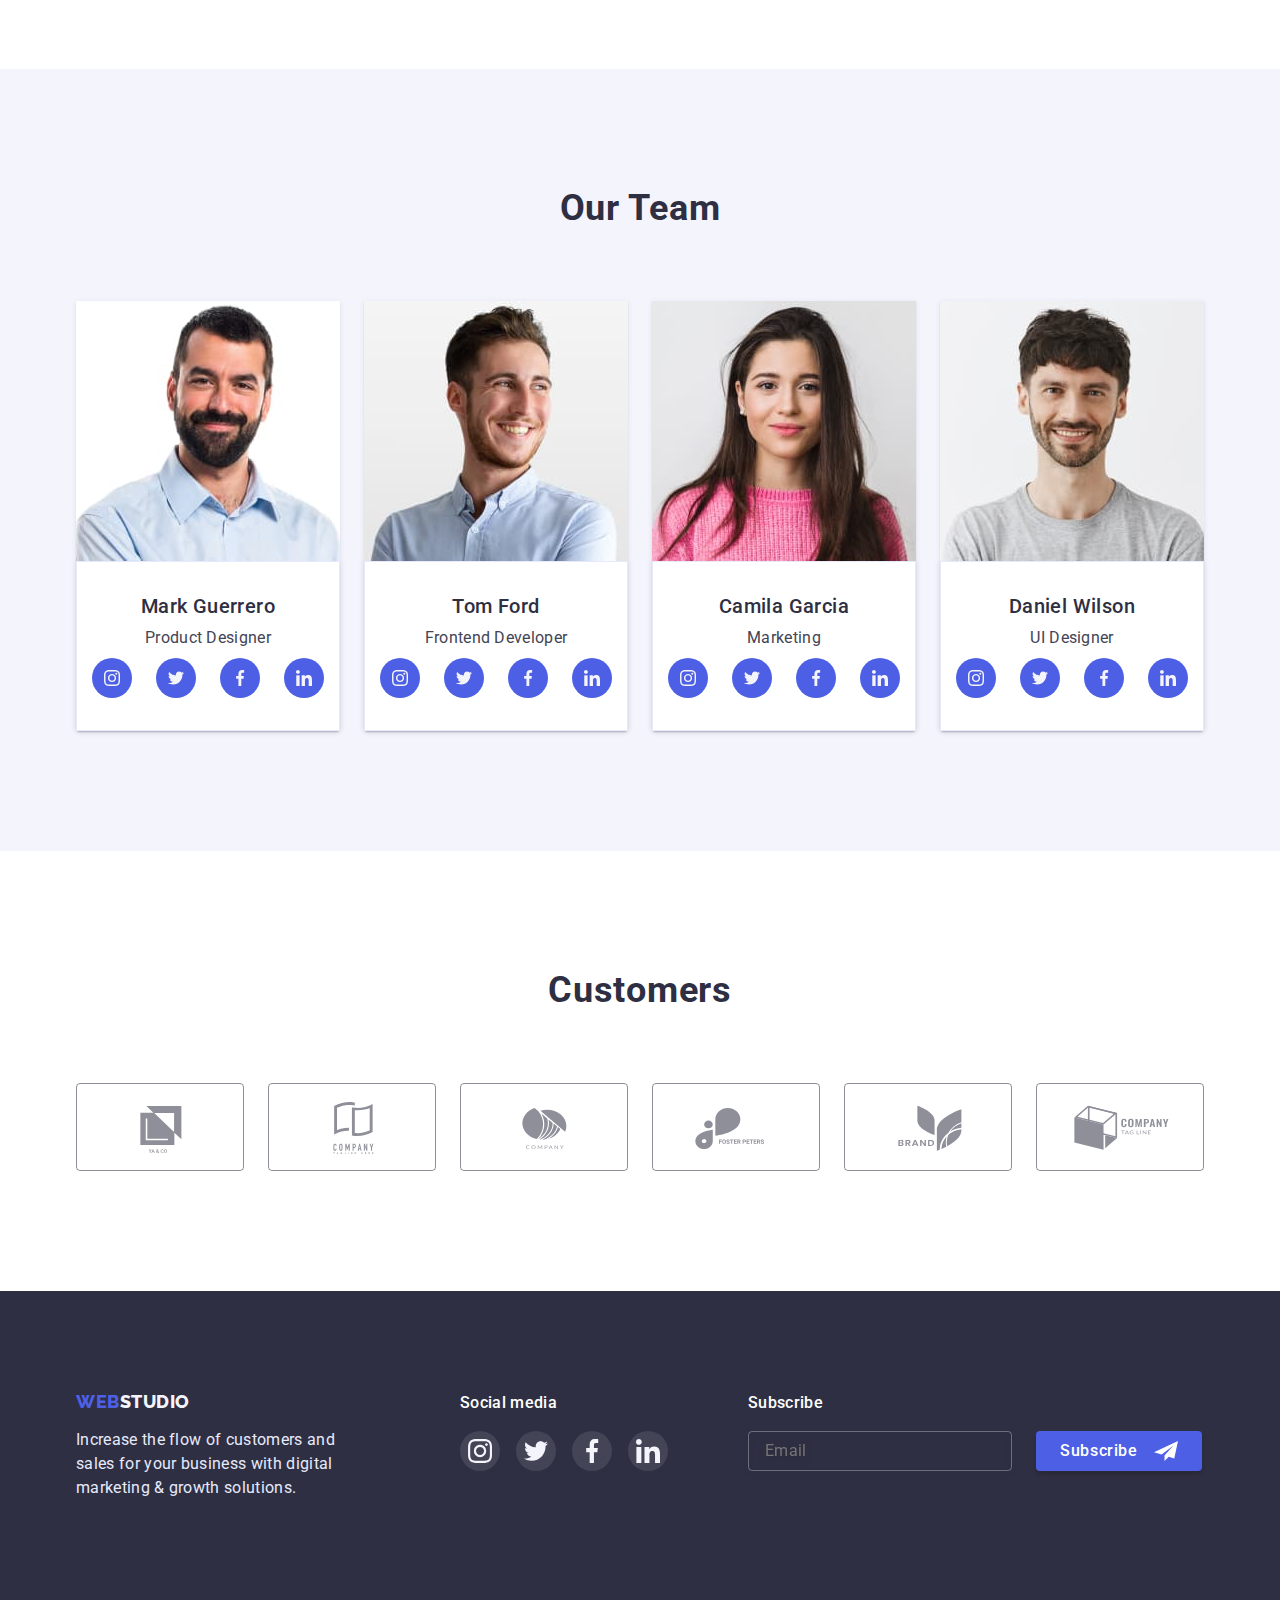
==== commit 131491dd: "виправлення 07.02.23" ====
--- a/index.html
+++ b/index.html
@@ -360,28 +360,28 @@
                 <ul class="social-list list">
                     <li class="social-list-item">
                         <a href="" class="social-list-link-dark">
-                            <svg class="social-list-icon" width="16" height="16">
+                            <svg class="social-list-icon" width="24" height="24">
                                 <use href="./images/icons.svg#icon-instagram"></use>
                             </svg>
                         </a>
                     </li>
                     <li class="social-list-item">
                         <a href="" class="social-list-link-dark">
-                            <svg class="social-list-icon" width="16" height="16">
+                            <svg class="social-list-icon" width="24" height="24">
                                 <use href="./images/icons.svg#icon-twitter"></use>
                             </svg>
                         </a>
                     </li>
                     <li class="social-list-item">
                         <a href="" class="social-list-link-dark">
-                            <svg class="social-list-icon" width="16" height="16">
+                            <svg class="social-list-icon" width="24" height="24">
                                 <use href="./images/icons.svg#icon-facebook"></use>
                             </svg>
                         </a>
                     </li>
                     <li class="social-list-item">
                         <a href="" class="social-list-link-dark">
-                            <svg class="social-list-icon" width="16" height="16">
+                            <svg class="social-list-icon" width="24" height="24">
                                 <use href="./images/icons.svg#icon-linkedin"></use>
                             </svg>
                         </a>
@@ -390,24 +390,24 @@
             </div>
             <div class="footer-part-three">
                 <h4 class="subtitle-footer">Subscribe</h4>
-                <div class="footer-part-three-wrap">
-                    <label class="footer-field">
-                        <span class="footer-input-desc">Email</span>               
-                        <span class="footer-input-wrap">
-                            <input 
-                            type="email" 
-                            name="user_email" 
-                            class="text-theme-dark text-body footer-input"
-                            pattern="[a-zA-Z0-9]+@[a-zA-Z0-9]+\.[a-zA-Z0-9]+$"
-                            />           
-                        </span>            
-                    </label>
-                    <button type="submit" class="modal-btn-footer">Subscribe
-                        <svg class="footer-btn-icon" width="24" height="24">
-                            <use href="./images/icons.svg#icon-icon-telegram"></use>
-                        </svg>
-                    </button> 
-                </div>
+                <form class="footer-form">                    
+                        <label class="footer-field">                                          
+                            <span class="footer-input-wrap">
+                                <input 
+                                type="email" 
+                                name="user_email" 
+                                class="text-theme-dark text-body footer-input"
+                                placeholder="Email"
+                                pattern="[a-zA-Z0-9]+@[a-zA-Z0-9]+\.[a-zA-Z0-9]+$"
+                                />           
+                            </span>            
+                        </label>
+                        <button type="submit" class="modal-btn-footer">Subscribe
+                            <svg class="footer-btn-icon" width="24" height="24">
+                                <use href="./images/icons.svg#icon-icon-telegram"></use>
+                            </svg>
+                        </button>                    
+                </form>
             </div>
         </div>  
     </footer>
--- a/css/style.css
+++ b/css/style.css
@@ -285,7 +285,9 @@
 }
 .modal-btn:hover,
 .modal-btn:focus{
-    background-color: var(--accent-color-hover);  
+    background-color: var(--accent-color-hover);
+    box-shadow: 0px 4px 4px rgba(0, 0, 0, 0.15);
+
 }
 /*==========/HERO SECTION==========*/
 /*==========ADVANTADES==========*/
@@ -395,7 +397,7 @@
 .social-list-link-dark:focus{
     background-color: #31D0AA;
 }
-.footer-part-three-wrap{
+.footer-form{
     display: flex;
     align-items: center;
     position: relative;
@@ -408,7 +410,7 @@
     margin-right: 24px;
 
 }
-.footer-input-desc{
+/*.footer-input-desc{
     position: absolute;
     top: 50%;
     left: 16px;
@@ -418,7 +420,7 @@
     color: rgba(255, 255, 255, 0.6);
 
 
-}
+}*/
 .footer-input{
     width: 264px;
     height: 40px;
@@ -454,14 +456,8 @@
     align-items: center;
     gap: 16px; 
     border: none;
-    transition: background-color var(--timing-function);
-
-    
-
-}
-
-
-
+    transition: background-color var(--timing-function);  
+}
 
 .modal-btn-footer:hover,
 .modal-btn-footer:focus{
@@ -524,7 +520,8 @@
 .filtres-btn:focus{
     color: var(--primary-text-color-theme-dark);
     background-color: var(--accent-color-hover);
-    box-shadow: 0px 3px 1px rgba(0, 0, 0, 0.1), 0px 2px 1px rgba(0, 0, 0, 0.08), 0px 2px 2px rgba(0, 0, 0, 0.12);    
+    box-shadow: 0px 3px 1px rgba(0, 0, 0, 0.1), 0px 2px 1px rgba(0, 0, 0, 0.08), 0px 2px 2px rgba(0, 0, 0, 0.12);
+    border: 1px solid #E7E9FC;   
 }
 /*==========/PORTFOLIO FILTRES========*/
 /*==========MODAL WINDOV/==========*/
@@ -643,8 +640,8 @@
 }
 .modal-form-input:focus + .modal-form-input-icon{
     fill: var(--accent-color);
-
-}
+}
+
 .modal-form-message{
     resize: none;
     width: 100%;
@@ -667,9 +664,7 @@
 .modal-form-message:focus{
     outline: none;
     border-color: var(--accent-color);
-
-}
-
+}
 
 .modal-form-chek-desc::before{ 
     display: block; 
@@ -681,24 +676,18 @@
     content: '';
     cursor: pointer;
     transition: fill var(--timing-function), background-color var(--timing-function), box-shadow var(--timing-function);
-
-}
-.modal-form-chek:checked + .modal-form-chek-desc::before{
- 
-   
-   
+}
+.modal-form-chek:checked + .modal-form-chek-desc::before{   
     background-color: var(--accent-color);
     background-image: url(../images/vector.svg);
     background-repeat: no-repeat;
     background-position: center;
     background-size: cover;
-
-
-}
-/*.modal-form-chek:focus + .modal-form-chek-desc::before{
-   
+}
+.modal-form-chek:focus + .modal-form-chek-desc::before{
+   box-shadow: 0 0 0 1px #FFFFFF, 0 0 0 2px #000000;
   opacity: ;
-}*/
+}
 .modal-form-chek-desc{
     display: flex;
     align-items: center;
@@ -707,9 +696,8 @@
     letter-spacing: 0.04em;
     color: #757575;
     margin-bottom: 24px;
-
-
-}
+}
+
 
 .user-policy-link{
     color: var(--accent-color);
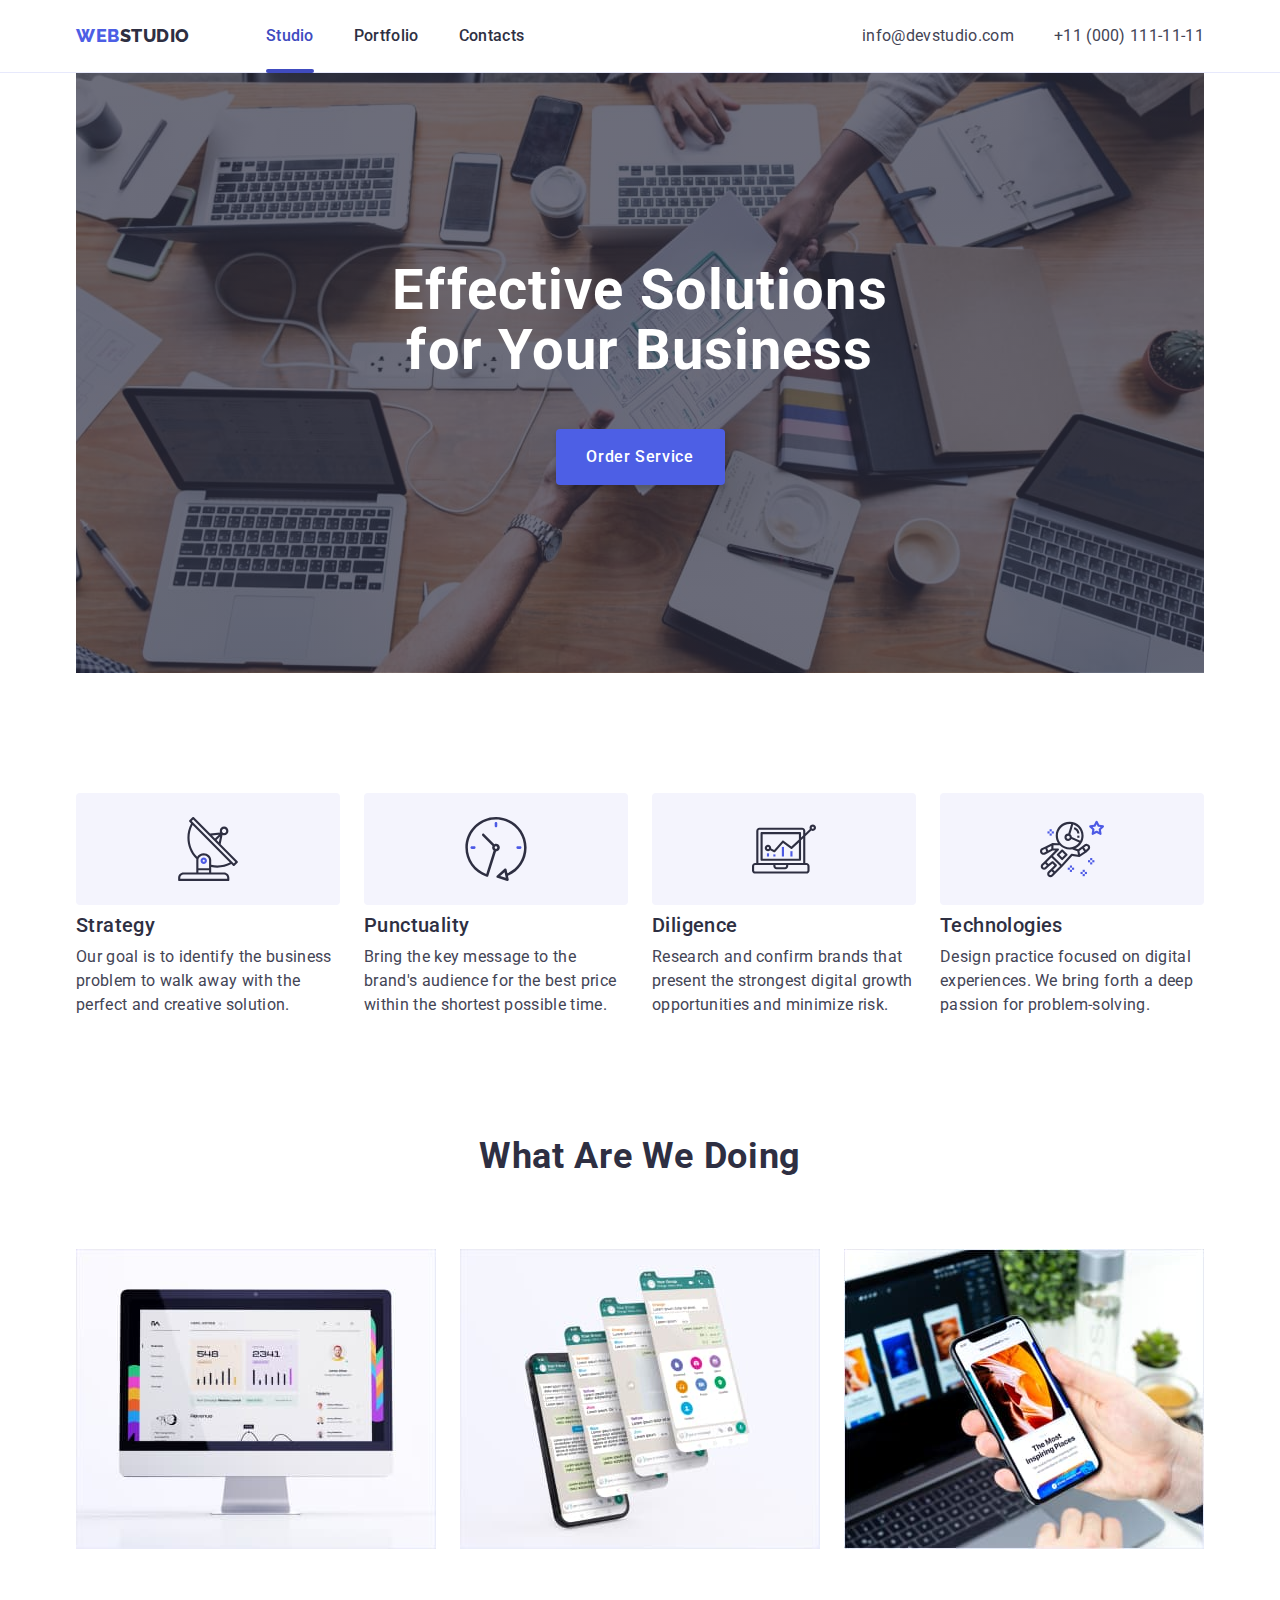
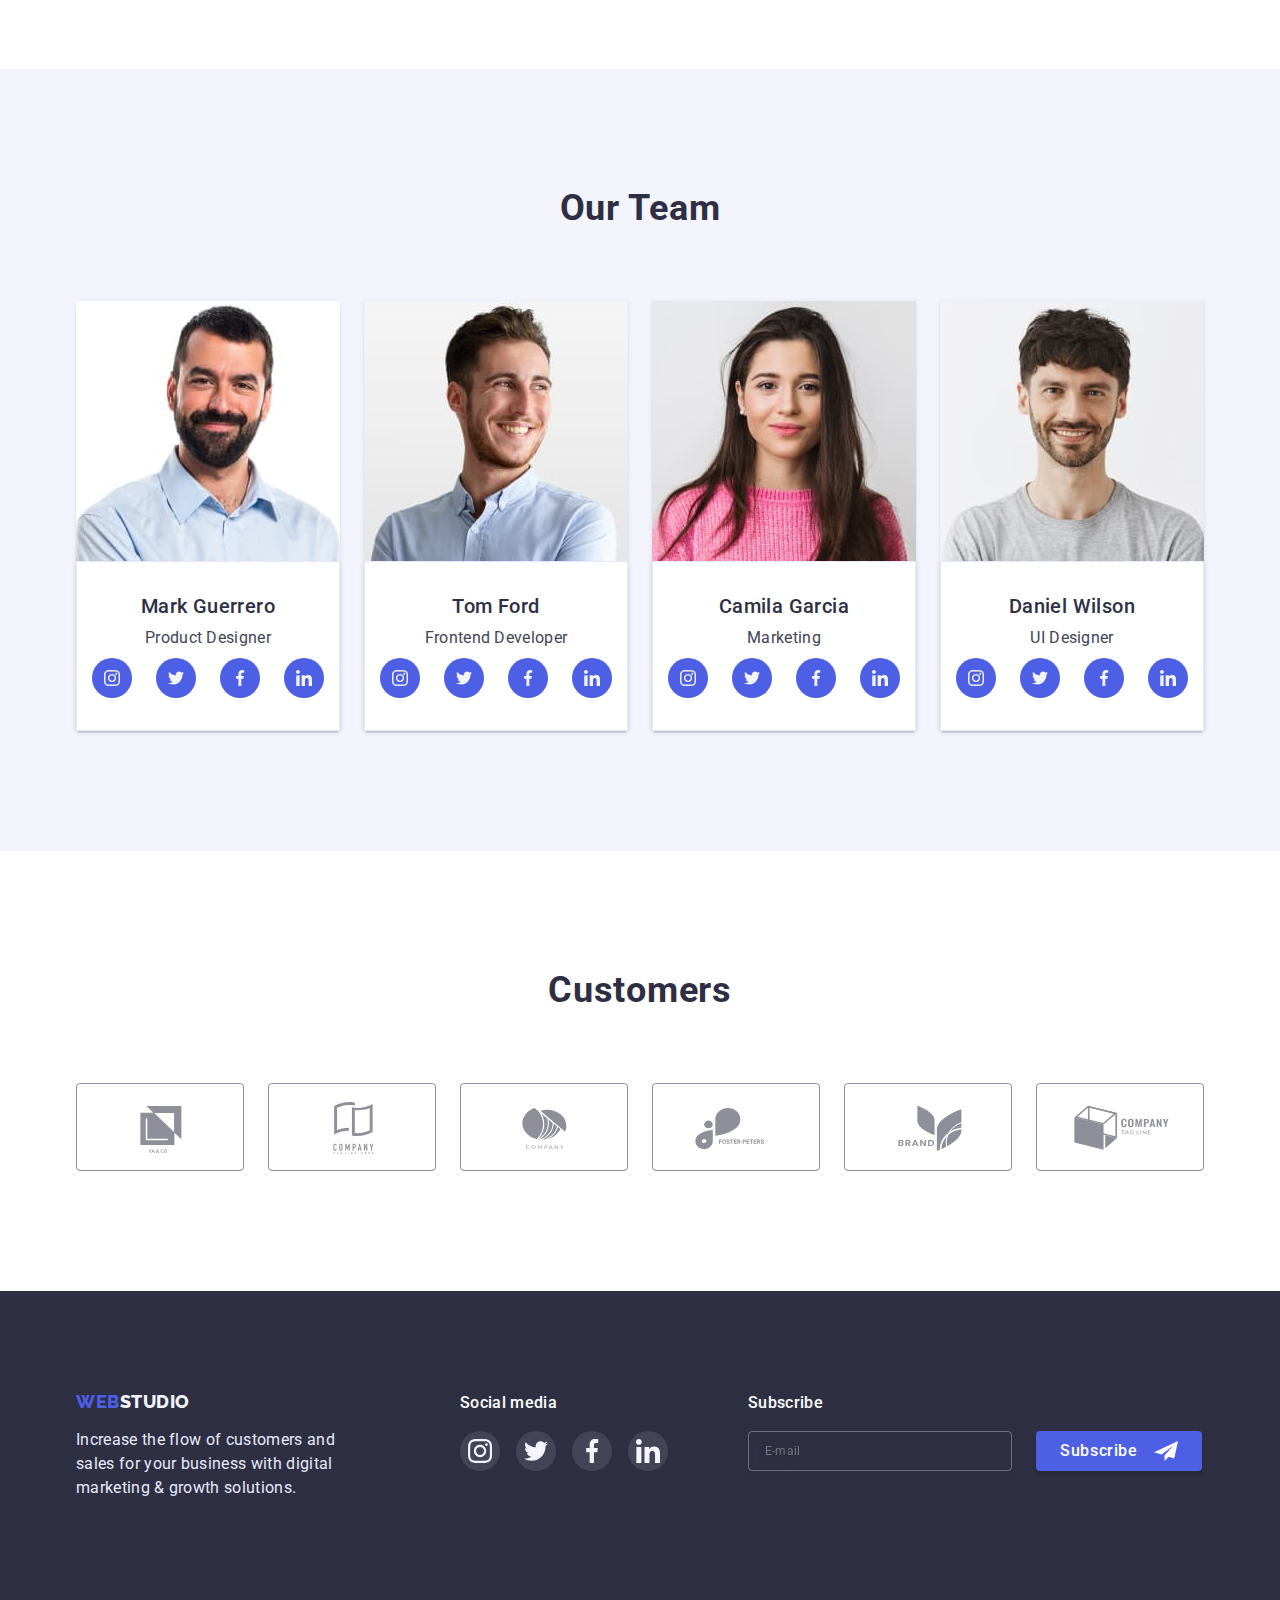
==== commit fe35e24c: "виправлення 2 07.02.02.23" ====
--- a/index.html
+++ b/index.html
@@ -391,13 +391,13 @@
             <div class="footer-part-three">
                 <h4 class="subtitle-footer">Subscribe</h4>
                 <form class="footer-form">                    
-                        <label class="footer-field">                                          
+                        <label class="footer-field">                           
                             <span class="footer-input-wrap">
                                 <input 
                                 type="email" 
                                 name="user_email" 
                                 class="text-theme-dark text-body footer-input"
-                                placeholder="Email"
+                                placeholder="E-mail"
                                 pattern="[a-zA-Z0-9]+@[a-zA-Z0-9]+\.[a-zA-Z0-9]+$"
                                 />           
                             </span>            
--- a/css/style.css
+++ b/css/style.css
@@ -431,11 +431,10 @@
     transition: border-color var(--timing-function);
     padding: 0 16px;
     outline: none;
+    font-size: 12px;
  
 }
-.footer-input:focus
-{
-   
+.footer-input:focus{   
     border-color: var(--accent-color);
 }
 
@@ -443,8 +442,7 @@
     font-weight: 500;
     font-size: 16px;
     line-height: 1.07;
-    padding: 8px 24px;
- 
+    padding: 8px 24px; 
     line-height: 1.5;
     letter-spacing: 0.04em;
     color: var(--primary-text-color-theme-dark);
@@ -597,12 +595,10 @@
 }
 .modal-form-field{
     margin-bottom: 16px;
-
 }
 .modal-form-input-wrap{
     display: block;
     position: relative;
-
 }
 .modal-form-input-desc{
     display: block;
@@ -625,8 +621,6 @@
     transition: border-color var(--timing-function); 
 
 }
-
-
 .modal-form-input-icon{
     position: absolute;
     top: 50%;
@@ -686,7 +680,7 @@
 }
 .modal-form-chek:focus + .modal-form-chek-desc::before{
    box-shadow: 0 0 0 1px #FFFFFF, 0 0 0 2px #000000;
-  opacity: ;
+  
 }
 .modal-form-chek-desc{
     display: flex;
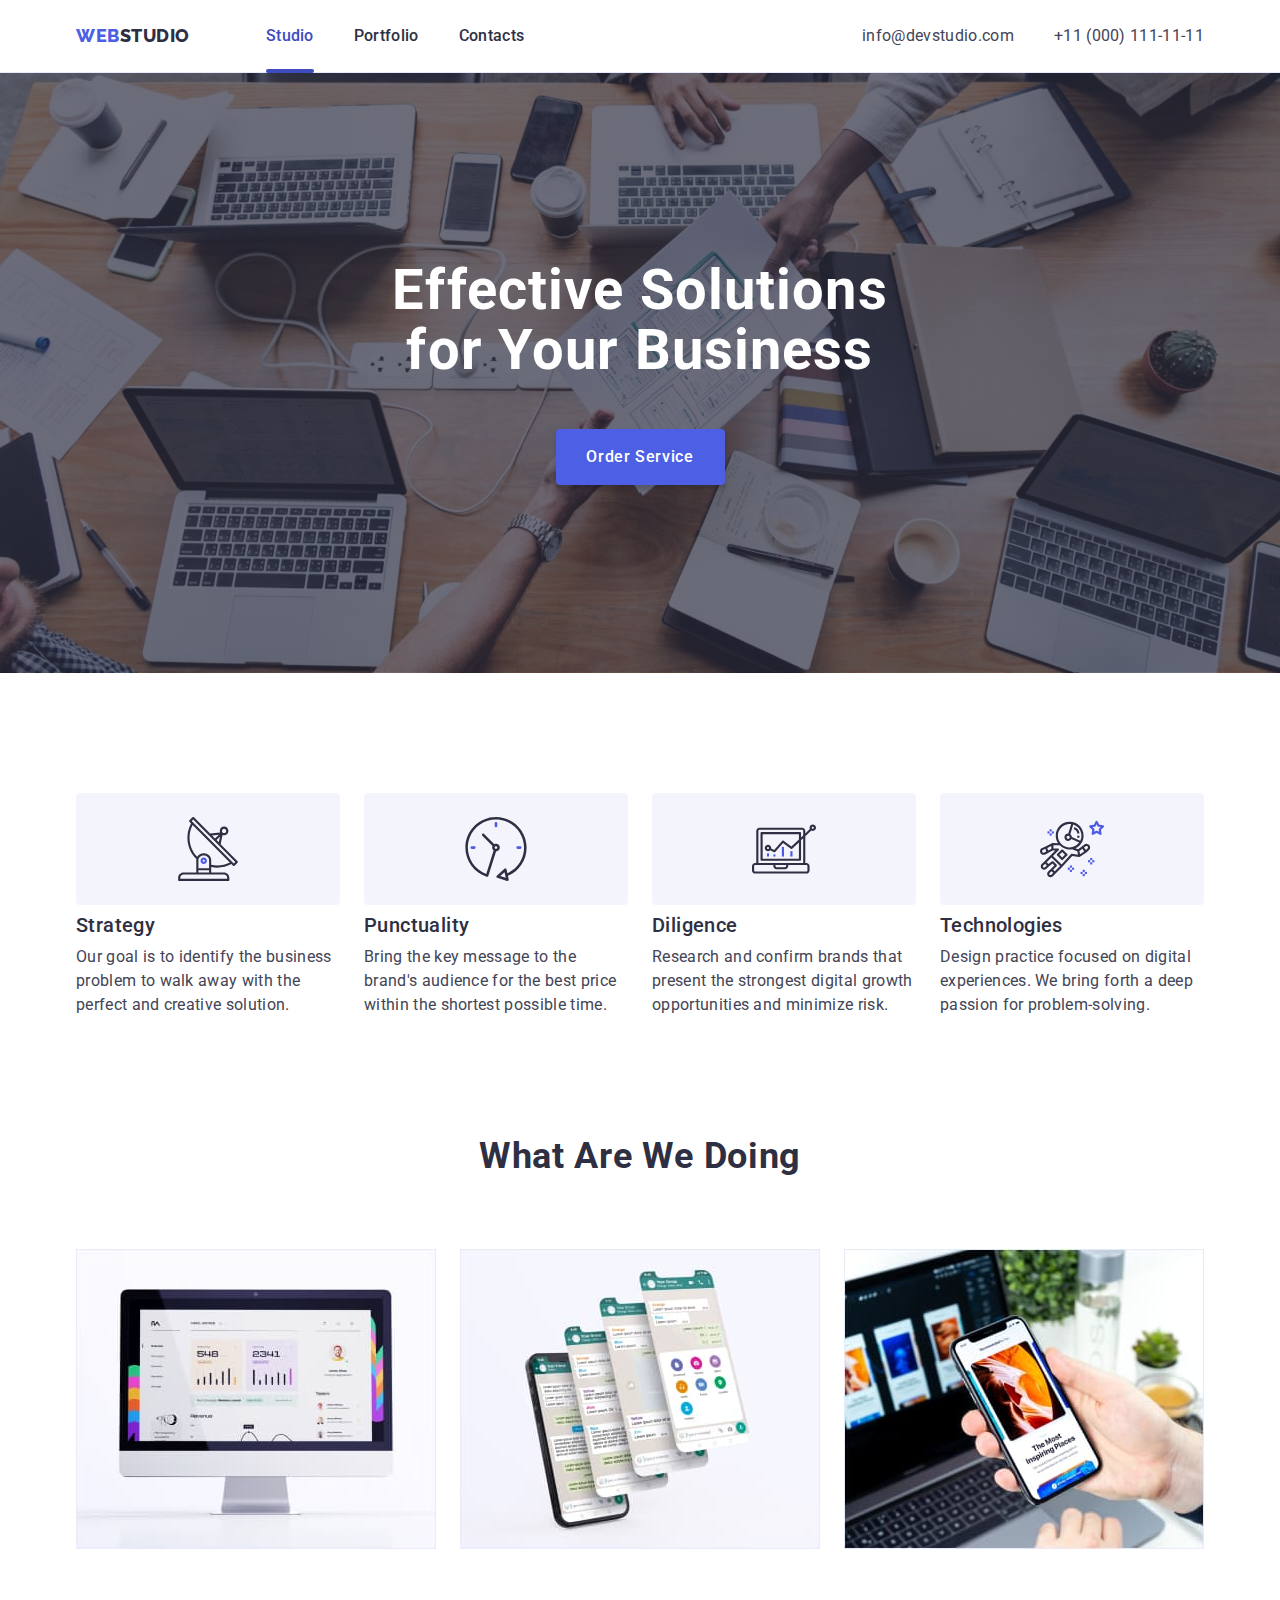
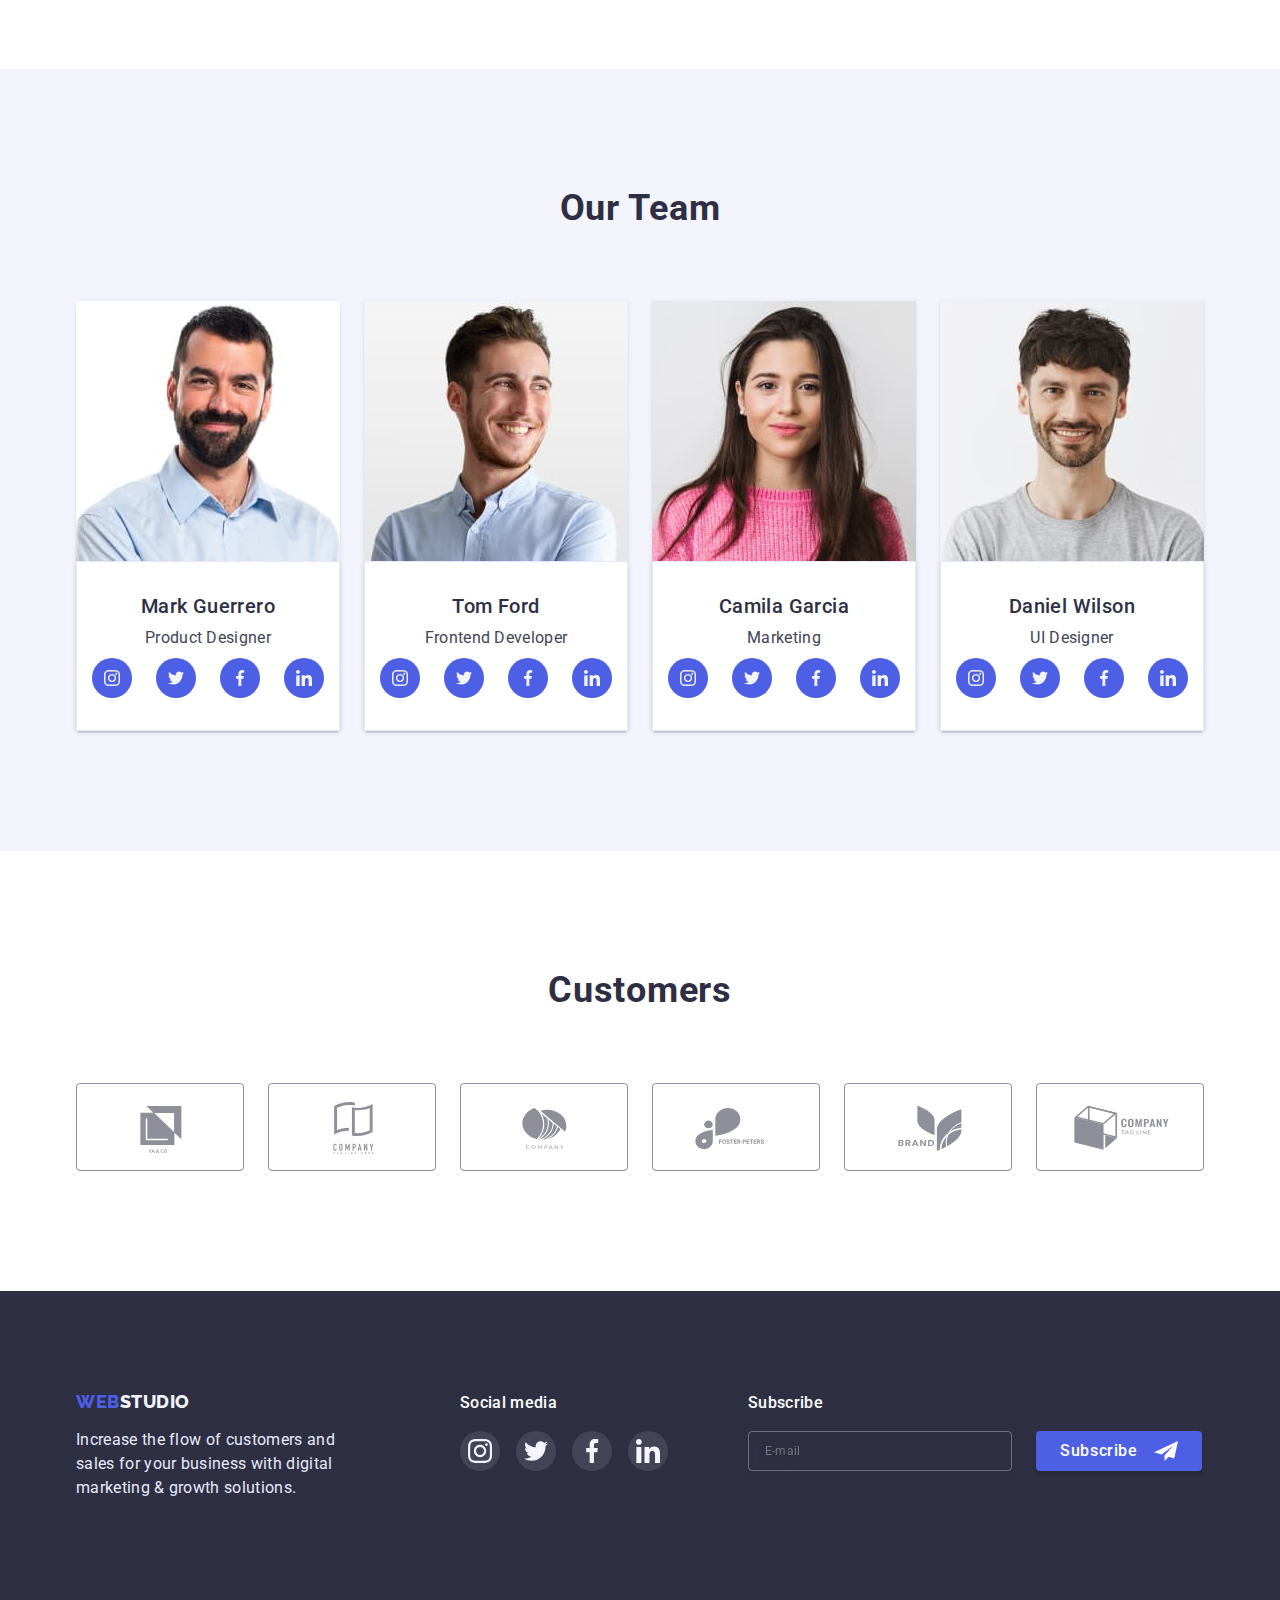
==== commit 7fc97561: "Виправлення 08.02.23" ====
--- a/index.html
+++ b/index.html
@@ -356,7 +356,7 @@
                 <p class="text-footer text-theme-dark text-body">Increase the flow of customers and sales for your business with digital marketing & growth solutions.</p>
             </div>
             <div class="footer-part-two">
-                <h4 class="subtitle-footer">Social media</h4>
+                <p class="subtitle-footer">Social media</p>
                 <ul class="social-list list">
                     <li class="social-list-item">
                         <a href="" class="social-list-link-dark">
@@ -389,7 +389,7 @@
                 </ul>
             </div>
             <div class="footer-part-three">
-                <h4 class="subtitle-footer">Subscribe</h4>
+                <p class="subtitle-footer">Subscribe</p>
                 <form class="footer-form">                    
                         <label class="footer-field">                           
                             <span class="footer-input-wrap">
@@ -421,7 +421,7 @@
             <form class="modal-form"> 
                 <b class="form-title">Leave your contacts and we will call you back</b>     
                 <label class="modal-form-field">
-                    <span class="modal-form-inpet-desc">Name</span>               
+                    <span class="modal-form-input-desc">Name</span>               
                     <span class="modal-form-input-wrap">
                         <input
                          type="text" 
@@ -436,7 +436,7 @@
                     </span>             
                 </label>
                 <label class="modal-form-field">
-                    <span class="modal-form-inpet-desc">Phone</span>               
+                    <span class="modal-form-input-desc">Phone</span>               
                     <span class="modal-form-input-wrap">
                         <input 
                         type="tel" 
@@ -451,7 +451,7 @@
                     </span>              
                 </label>
                 <label class="modal-form-field">
-                    <span class="modal-form-inpet-desc">Email</span>               
+                    <span class="modal-form-input-desc">Email</span>               
                     <span class="modal-form-input-wrap">
                         <input 
                         type="email" 
--- a/css/style.css
+++ b/css/style.css
@@ -254,7 +254,7 @@
 }
 /*==========/HEADER==========*/
 /*==========HERO==========*/
-.hero-content-wrapper{
+.hero{
     max-width: 1440px;
     margin-left: auto;
     margin-right: auto;
@@ -278,9 +278,9 @@
     background: var(--accent-color);
     box-shadow: 0px 4px 4px rgba(0, 0, 0, 0.15);
     border-radius: 4px;
+    border: none;
     margin:0 auto;
-    display: block; 
-    border: none;
+    display: block;
     transition: background-color var(--timing-function)
 }
 .modal-btn:hover,
@@ -549,7 +549,7 @@
     box-shadow: 0px 1px 1px rgba(0, 0, 0, 0.14), 0px 1px 3px rgba(0, 0, 0, 0.12), 0px 2px 1px rgba(0, 0, 0, 0.2);
     border-radius: 4px;
     transition: transform var(--timing-function);
-    padding: 24px;
+    padding: 72px 24px 24px 24px;
 }
 .modal-close-btn{
     position: absolute;
@@ -579,8 +579,7 @@
 }
 /*==========MODAL WINDOV/==========*/
 /*==========MODAL FORM/==========*/
-.form-title{
-    margin-top: 48px;
+.form-title{    
     margin-bottom: 16px;
     font-size: 16px;
     line-height: 1.5;
